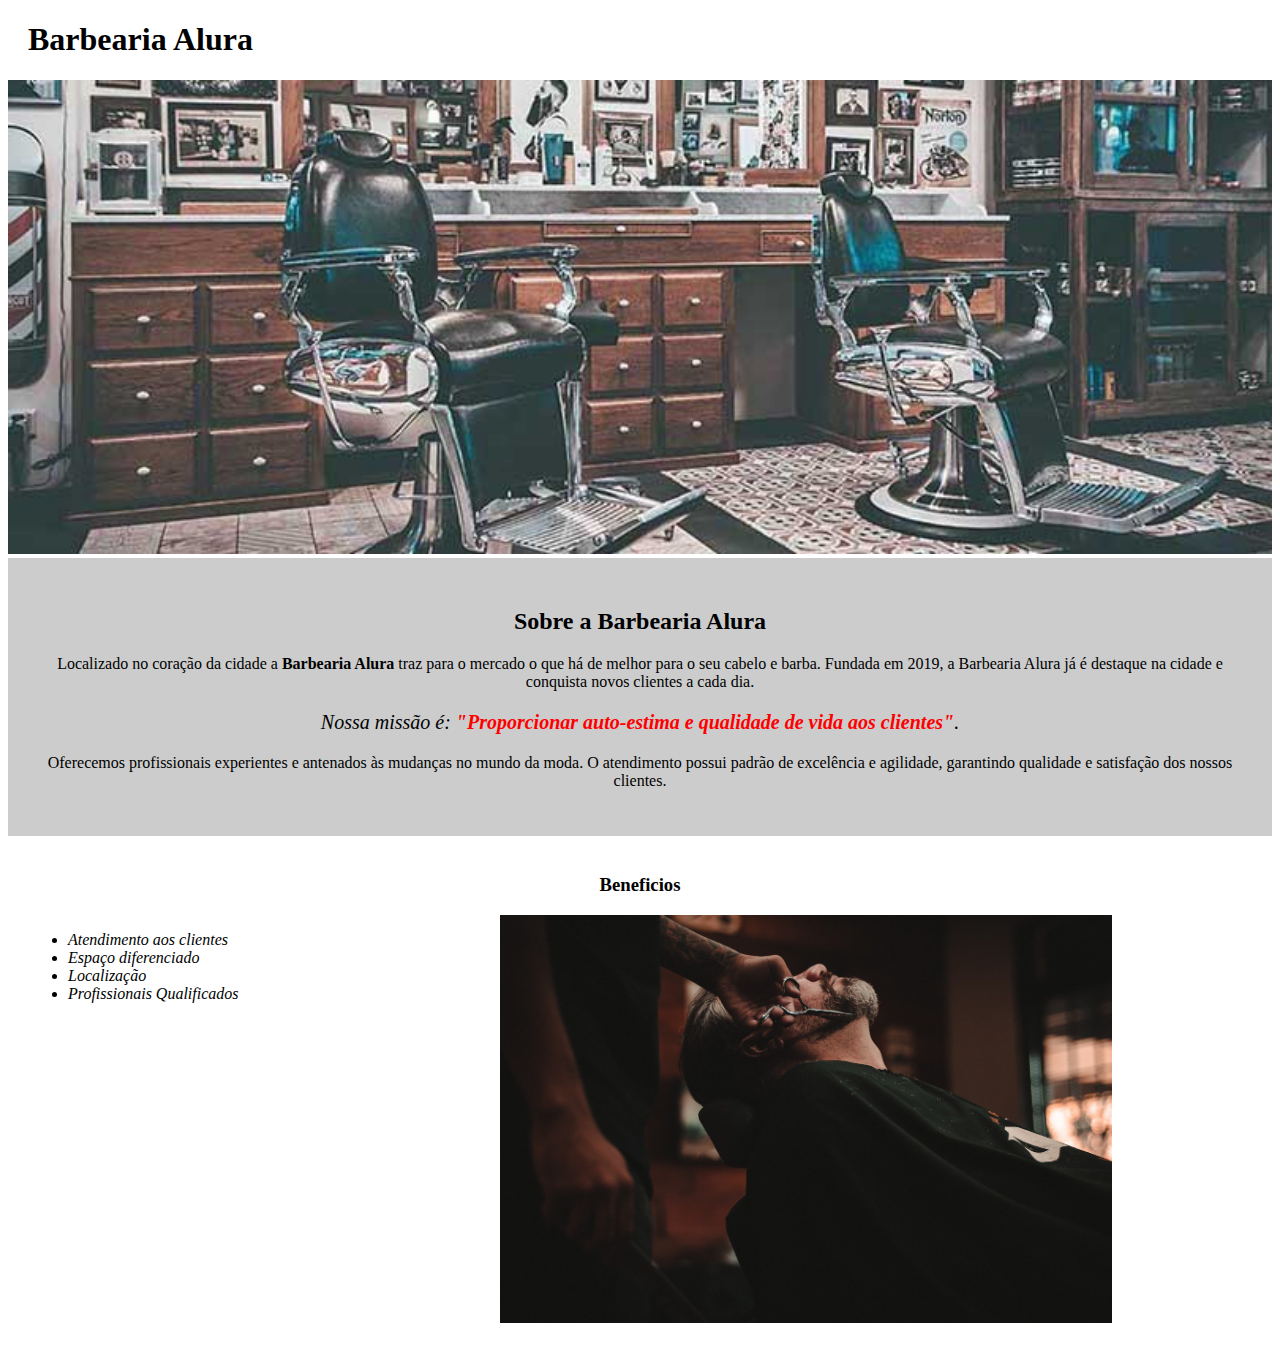
==== index.html @ 9a9d44f9 "Adicionando todos os arquivo para site de barbearia." ====
<!DOCTYPE html>
<html lang="pt-br">
    <head>
        <meta charset="UTF-8">
        <meta http-equiv="X-UA-Compatible" content="IE=edge">
        <meta name="viewport" content="width=device-width, initial-scale=1.0">
        <link rel="stylesheet" href="style.css">
        <title>Barbearia Alura</title>
    </head>
    <body>

        <header>
            <h1 class="titulo-principal">Barbearia Alura</h1>
        </header>

        <img id="banner" src="img/banner.jpg" alt="imagem principal do menu">

        <div class="principal">

        <h2 class="titulo-centralizado">Sobre a Barbearia Alura</h2>

        <p>Localizado no coração da cidade a <strong>Barbearia Alura</strong> traz para o mercado o que há de melhor para o seu cabelo e barba. Fundada em 2019, a Barbearia Alura já é destaque na cidade e conquista novos clientes a cada dia.</p>

        <p id="missao">
            <em>Nossa missão é:<strong> "Proporcionar auto-estima e qualidade de vida aos clientes"</strong>.</em>
        </p> 

        <p>Oferecemos profissionais experientes e antenados às mudanças no mundo da moda. O atendimento possui padrão de excelência e agilidade, garantindo qualidade e satisfação dos nossos clientes.</p> 

        </div>

        <div class="beneficios">

        <h3 class="titulo-centralizado">Beneficios</h3>
        <ul>
            <li class="item">Atendimento aos clientes</li>
            <li class="item">Espaço diferenciado</li>
            <li class="item">Localização</li>
            <li class="item">Profissionais Qualificados</li>
        </ul>

            <img class="imagembeneficios" src="img/beneficios.jpg" alt="segunda imagem de corte de barba">
        </div>
    </body>
</html>
---- style.css ----
#banner {
    width: 100%;
}

.principal {
    background: #cccccc;
    padding: 30px;
}

.titulo-principal {
    padding-left: 20px;
}

.titulo-centralizado {
    text-align: center;
}

p {
    text-align: center;
}

#missao {
    font-size: 20px;
}

em strong {
    color: red;
}

.item {
    font-style: italic;
}

.beneficios {
    background: #ffffff;
    padding: 20px;
}

ul {
    display: inline-block;
    vertical-align: top;
    width: 20%;
    margin-right: 15%; 
}

.imagembeneficios {
    width: 50%;
}
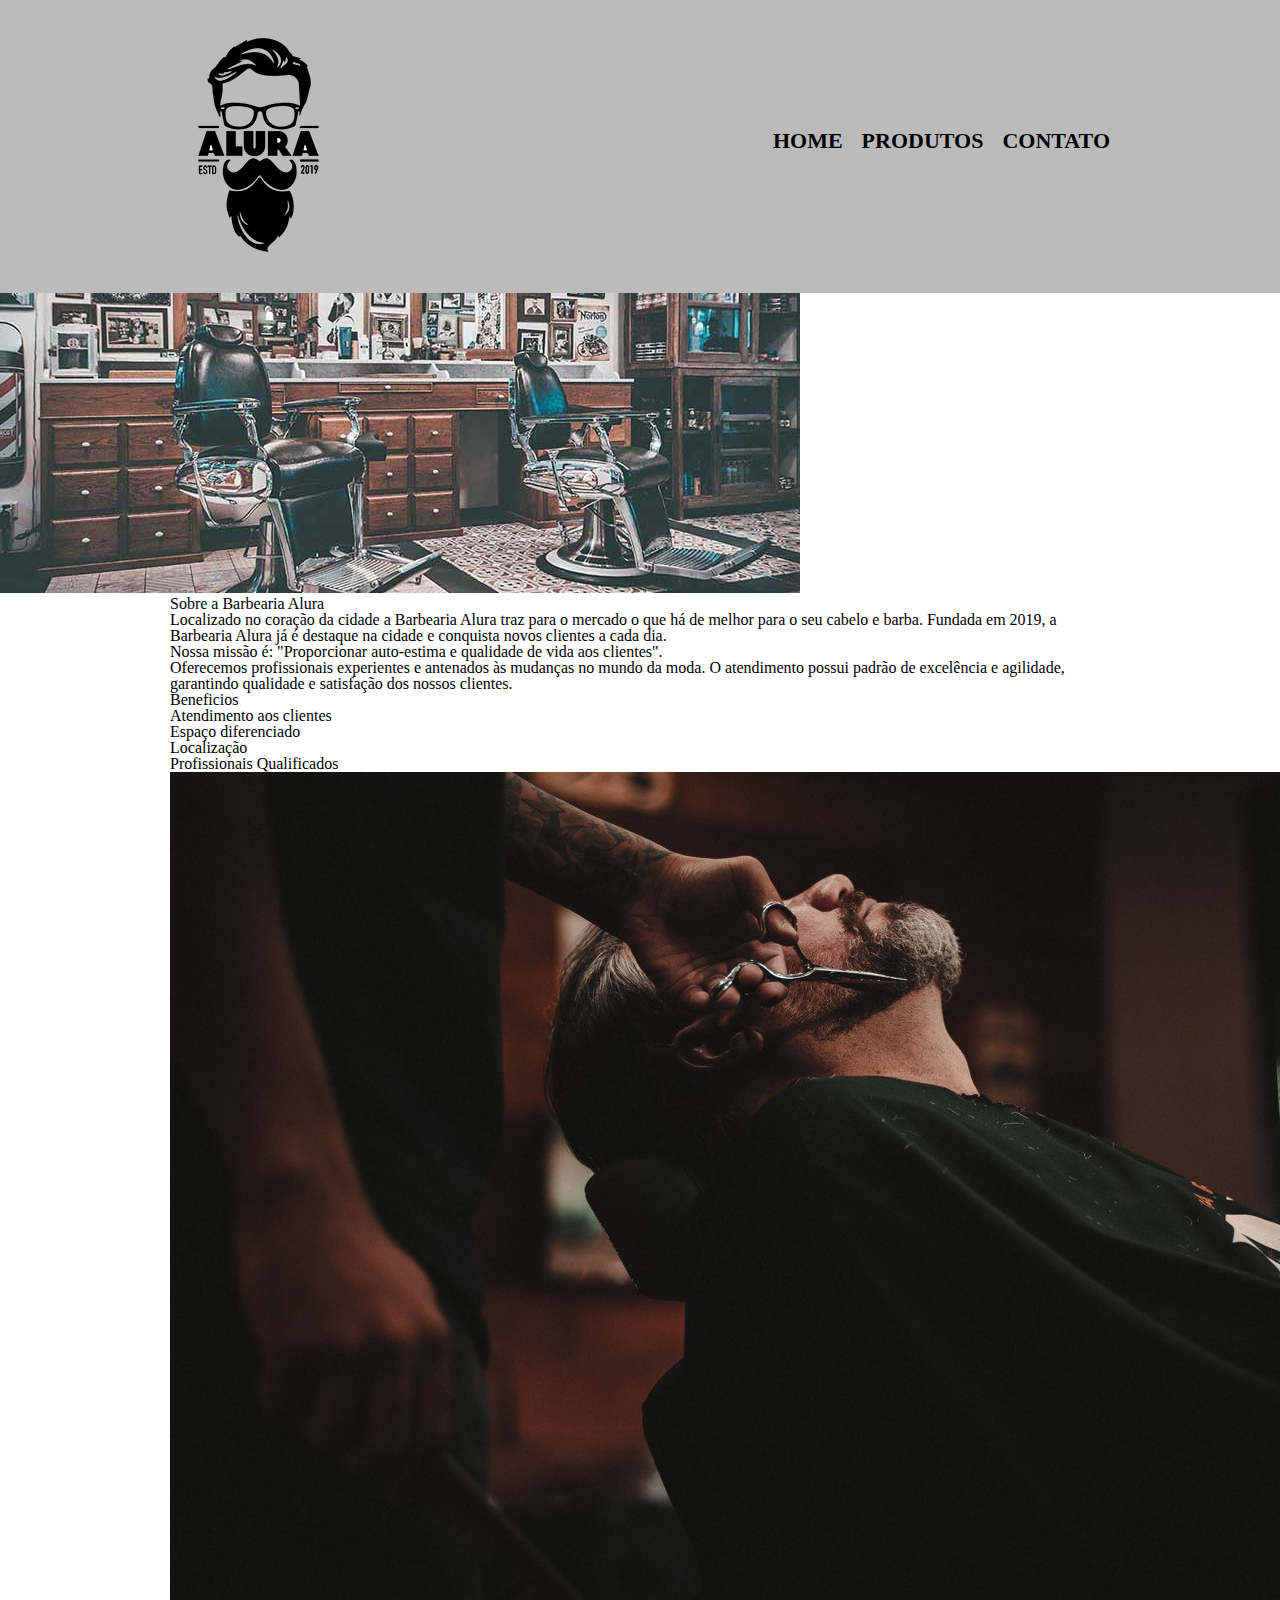
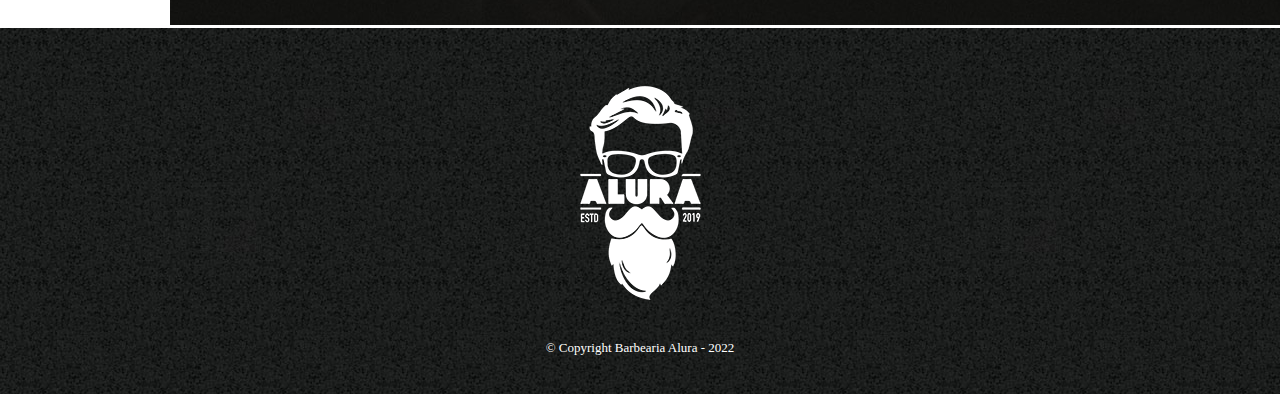
==== commit 742ba916: "iniciando a configuração da pagina home" ====
--- a/index.html
+++ b/index.html
@@ -4,42 +4,62 @@
         <meta charset="UTF-8">
         <meta http-equiv="X-UA-Compatible" content="IE=edge">
         <meta name="viewport" content="width=device-width, initial-scale=1.0">
+        <link rel="stylesheet" href="reset.css">
         <link rel="stylesheet" href="style.css">
         <title>Barbearia Alura</title>
     </head>
     <body>
 
         <header>
-            <h1 class="titulo-principal">Barbearia Alura</h1>
+            <div class="caixa">
+            <h1><img src="img/logo.png" alt="logo principal"></h1>
+            <nav>
+            <ul>
+                <li><a href="index.html">Home</a></li>
+                <li><a href="produtos.html">Produtos</a></li>
+                <li><a href="contato.html">Contato</a></li>
+            </ul>
+            </nav>
+            </div>
         </header>
 
         <img id="banner" src="img/banner.jpg" alt="imagem principal do menu">
 
-        <div class="principal">
+        <main>
 
-        <h2 class="titulo-centralizado">Sobre a Barbearia Alura</h2>
+            <section class="principal">
 
-        <p>Localizado no coração da cidade a <strong>Barbearia Alura</strong> traz para o mercado o que há de melhor para o seu cabelo e barba. Fundada em 2019, a Barbearia Alura já é destaque na cidade e conquista novos clientes a cada dia.</p>
+            <h2 class="titulo-centralizado">Sobre a Barbearia Alura</h2>
 
-        <p id="missao">
-            <em>Nossa missão é:<strong> "Proporcionar auto-estima e qualidade de vida aos clientes"</strong>.</em>
-        </p> 
+            <p>Localizado no coração da cidade a <strong>Barbearia Alura</strong> traz para o mercado o que há de melhor para o seu cabelo e barba. Fundada em 2019, a Barbearia Alura já é destaque na cidade e conquista novos clientes a cada dia.</p>
 
-        <p>Oferecemos profissionais experientes e antenados às mudanças no mundo da moda. O atendimento possui padrão de excelência e agilidade, garantindo qualidade e satisfação dos nossos clientes.</p> 
+            <p id="missao">
+                <em>Nossa missão é:<strong> "Proporcionar auto-estima e qualidade de vida aos clientes"</strong>.</em>
+            </p> 
 
-        </div>
+            <p>Oferecemos profissionais experientes e antenados às mudanças no mundo da moda. O atendimento possui padrão de excelência e agilidade, garantindo qualidade e satisfação dos nossos clientes.</p> 
 
-        <div class="beneficios">
+            </section>
 
-        <h3 class="titulo-centralizado">Beneficios</h3>
-        <ul>
-            <li class="item">Atendimento aos clientes</li>
-            <li class="item">Espaço diferenciado</li>
-            <li class="item">Localização</li>
-            <li class="item">Profissionais Qualificados</li>
-        </ul>
+            <section class="beneficios">
 
-            <img class="imagembeneficios" src="img/beneficios.jpg" alt="segunda imagem de corte de barba">
-        </div>
+            <h3 class="titulo-centralizado">Beneficios</h3>
+            <ul>
+                <li class="item">Atendimento aos clientes</li>
+                <li class="item">Espaço diferenciado</li>
+                <li class="item">Localização</li>
+                <li class="item">Profissionais Qualificados</li>
+            </ul>
+
+                <img class="imagembeneficios" src="img/beneficios.jpg" alt="segunda imagem de corte de barba">
+            </section>
+
+        </main>
+
+        <footer>
+            <img src="img/logo-branco.png" alt="Rodapé">
+            <p class="copyright">&copy; Copyright Barbearia Alura - 2022</p>
+        </footer>
+
     </body>
 </html>--- a/style.css
+++ b/style.css
@@ -1,49 +1,152 @@
-
-#banner {
-    width: 100%;
+header {
+    background: #bbbbbb;
+    padding: 20px 0;
 }
 
-.principal {
-    background: #cccccc;
-    padding: 30px;
+.caixa {
+    position: relative;
+    width: 940px;
+    margin: 0 auto;
 }
 
-.titulo-principal {
-    padding-left: 20px;
+
+nav {
+    position: absolute;
+    top: 110px;
+    right: 0px;
 }
 
-.titulo-centralizado {
-    text-align: center;
+nav li {
+    display: inline;
+    margin: 0 0 0 15px;
 }
 
-p {
-    text-align: center;
+nav a {
+    text-transform: uppercase;
+    color: black;
+    font-weight: bold;
+    font-size: 22px;
+    text-decoration: none;
 }
 
-#missao {
-    font-size: 20px;
+nav a:hover {
+    color: #C78C19;
+    text-decoration: underline;
 }
 
-em strong {
-    color: red;
+.produtos {
+    width: 940px;
+    margin: auto;
+    padding: 50px 0;
 }
 
-.item {
-    font-style: italic;
+.produtos li {
+    display: inline-block;
+    text-align: center;
+    width: 30%;
+    vertical-align: top;
+    margin: 0 1.5%;
+    padding: 30px 20px;
+    box-sizing: border-box;
+    border: 2px solid #000000;
+    border-radius: 10px;
+
 }
 
-.beneficios {
-    background: #ffffff;
-    padding: 20px;
+.produtos li:hover {
+    border-color: #C78C19;
 }
 
-ul {
-    display: inline-block;
-    vertical-align: top;
-    width: 20%;
-    margin-right: 15%; 
+.produtos li:active {
+    border-color: #088c19;
 }
 
-.imagembeneficios {
+.produtos li:hover h2 {
+    font-size: 35px;
+}
+
+.produtos h2 {
+    font-size: 30px;
+    font-weight: bold;
+}
+
+.produto-descricao {
+    font-size: 18px;
+}
+
+.produto-preco {
+    font-size: 22px;
+    font-weight: bolder;
+    margin-top: 10px;
+}
+
+footer {
+    text-align: center;
+    background: url(img/bg.jpg);
+    padding: 40px 0;
+}
+
+.copyright {
+    color: #ffffff;
+    font-size: 13px;
+    margin: 20px 0 0;
+}
+
+main {
+    width: 940px;
+    margin: 0 auto;
+}
+
+form {
+    margin: 40px 0;
+}
+
+form label, form legend {
+    display: block;
+    font-size: 20px;
+    margin: 0 0 10px;
+}
+
+.input-padrao {
+    display: block;
+    margin: 0 0 20px;
+    padding: 10px 25px;
     width: 50%;
+}
+
+.checkbox {
+    margin: 20px 0px;
+}
+
+.enviar {
+    width: 40%;
+    padding: 15px 0;
+    background: orange;
+    color: white;
+    font-weight: bold;
+    font-size: 18px;
+    border-style: none;
+    border-radius: 5px;
+    transition: 1s all;
+    cursor: pointer;
+}
+
+.enviar:hover {
+    background: darkorange ;
+    transform: scale(1.2);
+}
+
+table {
+    margin: 20px 0 40px;
+}
+
+thead {
+    background: #555555;
+    color: white;
+    font-size: bold;
+}
+
+td, th {
+    border: 1px solid #000000;
+    padding: 8px 15px;
 }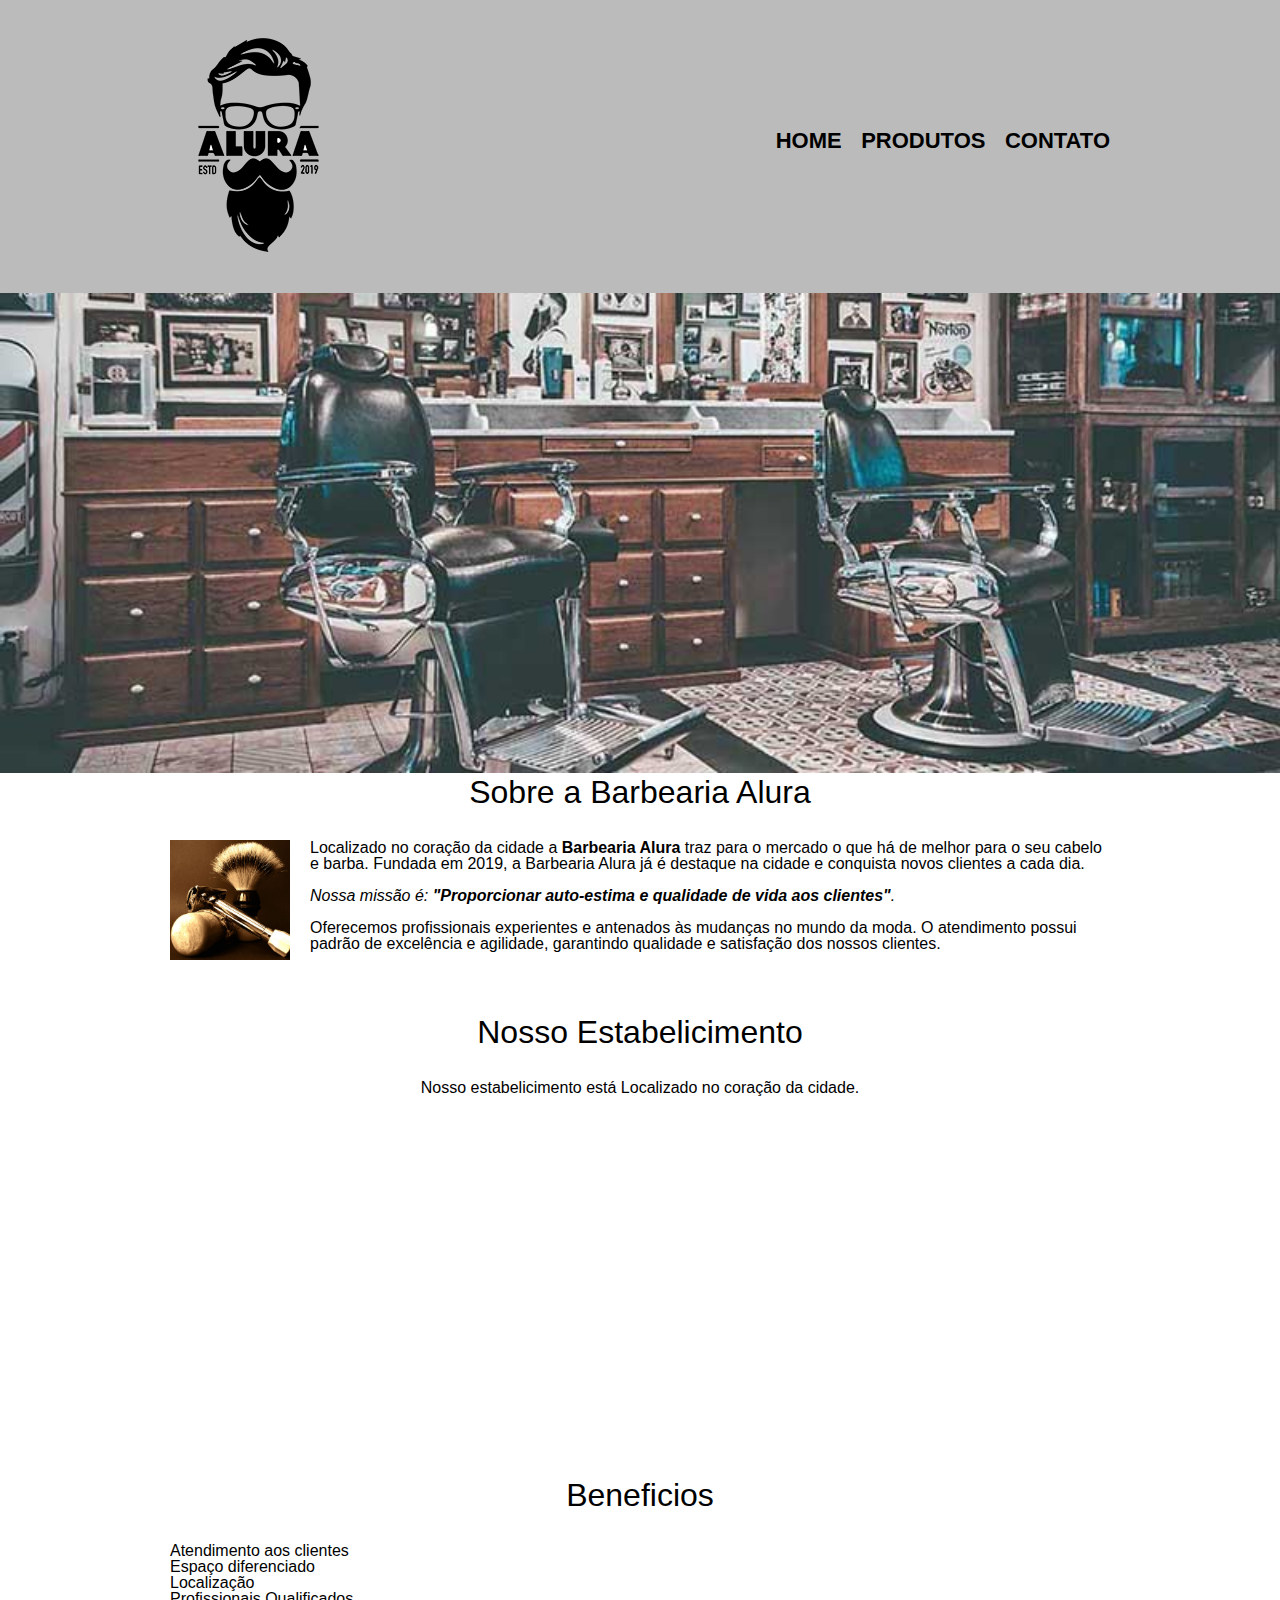
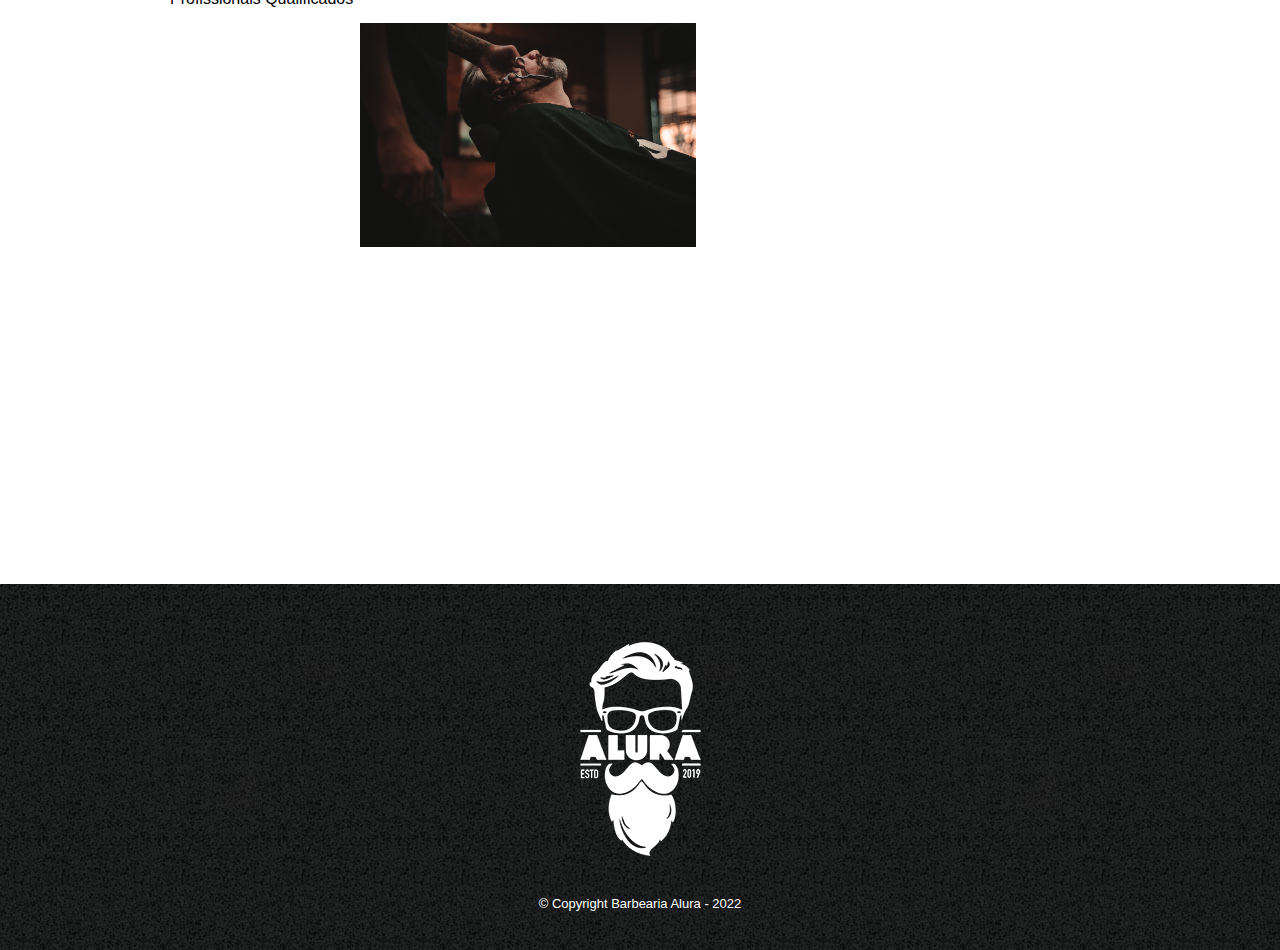
==== commit 1088d37f: "adicionando mapa e video na paagina principal e ajustando o conteúdo" ====
--- a/index.html
+++ b/index.html
@@ -6,6 +6,7 @@
         <meta name="viewport" content="width=device-width, initial-scale=1.0">
         <link rel="stylesheet" href="reset.css">
         <link rel="stylesheet" href="style.css">
+        <link href="https: //fonts.googleapis.com/css2?family=Montserrat:wght@200&display=swap" rel="stylesheet">
         <title>Barbearia Alura</title>
     </head>
     <body>
@@ -23,13 +24,15 @@
             </div>
         </header>
 
-        <img id="banner" src="img/banner.jpg" alt="imagem principal do menu">
+        <img class="banner" src="img/banner.jpg" alt="imagem principal do menu">
 
         <main>
 
             <section class="principal">
 
-            <h2 class="titulo-centralizado">Sobre a Barbearia Alura</h2>
+            <h2 class="titulo-principal">Sobre a Barbearia Alura</h2>
+
+            <img class="utensilios" src="img/utensilios.jpg" alt="utensilios de Barbearia">
 
             <p>Localizado no coração da cidade a <strong>Barbearia Alura</strong> traz para o mercado o que há de melhor para o seu cabelo e barba. Fundada em 2019, a Barbearia Alura já é destaque na cidade e conquista novos clientes a cada dia.</p>
 
@@ -41,17 +44,26 @@
 
             </section>
 
+            <section class="mapa">
+                <h3 class="titulo-principal">Nosso Estabelicimento</h3>
+                <p>Nosso estabelicimento está Localizado no coração da cidade.</p>
+                <iframe src="https://www.google.com/maps/embed?pb=!1m18!1m12!1m3!1d58503.19744076339!2d-46.66735082089842!3d-23.5881948!2m3!1f0!2f0!3f0!3m2!1i1024!2i768!4f13.1!3m3!1m2!1s0x94ce5a2b2ed7f3a1%3A0xab35da2f5ca62674!2sCaelum%20-%20Escola%20de%20Tecnologia!5e0!3m2!1spt-BR!2sbr!4v1645983178636!5m2!1spt-BR!2sbr" width="100%" height="300" style="border:0;" allowfullscreen="" loading="lazy"></iframe>
+
+            </section>
+
             <section class="beneficios">
 
-            <h3 class="titulo-centralizado">Beneficios</h3>
+            <h3 class="titulo-principal">Beneficios</h3>
             <ul>
                 <li class="item">Atendimento aos clientes</li>
                 <li class="item">Espaço diferenciado</li>
                 <li class="item">Localização</li>
                 <li class="item">Profissionais Qualificados</li>
             </ul>
-
-                <img class="imagembeneficios" src="img/beneficios.jpg" alt="segunda imagem de corte de barba">
+                <div class="video">
+                    <img class="imagembeneficios" src="img/beneficios.jpg" alt="segunda imagem de corte de barba">
+                    <iframe width="560" height="315" src="https://www.youtube.com/embed/wcVVXUV0YUY" frameborder="0" allow="accelerometer; autoplay; encrypted-media; gyroscope; picture-in-picture" allowfullscreen></iframe>
+                </div>
             </section>
 
         </main>
--- a/style.css
+++ b/style.css
@@ -1,3 +1,7 @@
+body {
+    font-family: 'Montserrat', sans-serif;
+}
+
 header {
     background: #bbbbbb;
     padding: 20px 0;
@@ -149,4 +153,52 @@
 td, th {
     border: 1px solid #000000;
     padding: 8px 15px;
+}
+/* css da pagina inicial*/
+
+.banner {
+    width: 100%;
+}
+
+.titulo-principal {
+    text-align: center;
+    font-size: 2em;
+    margin: 0 0 1em;
+    clear: left;
+}
+
+.principal p {
+    margin: 0 0 1em;
+}
+
+.principal strong {
+    font-weight: bold;
+}
+
+.principal em {
+    font-style: italic;
+}
+
+.utensilios {
+    width: 120px;
+    float: left;
+    margin: 0 20px 20px 0;
+}
+
+.imagembeneficios {
+    width: 60%;
+}
+
+.mapa {
+    padding: 3em 0;
+}
+
+.mapa p {
+    margin: 0 0 2em;
+    text-align: center;
+}
+
+.video {
+    width: 560px;
+    margin: 1em auto;
 }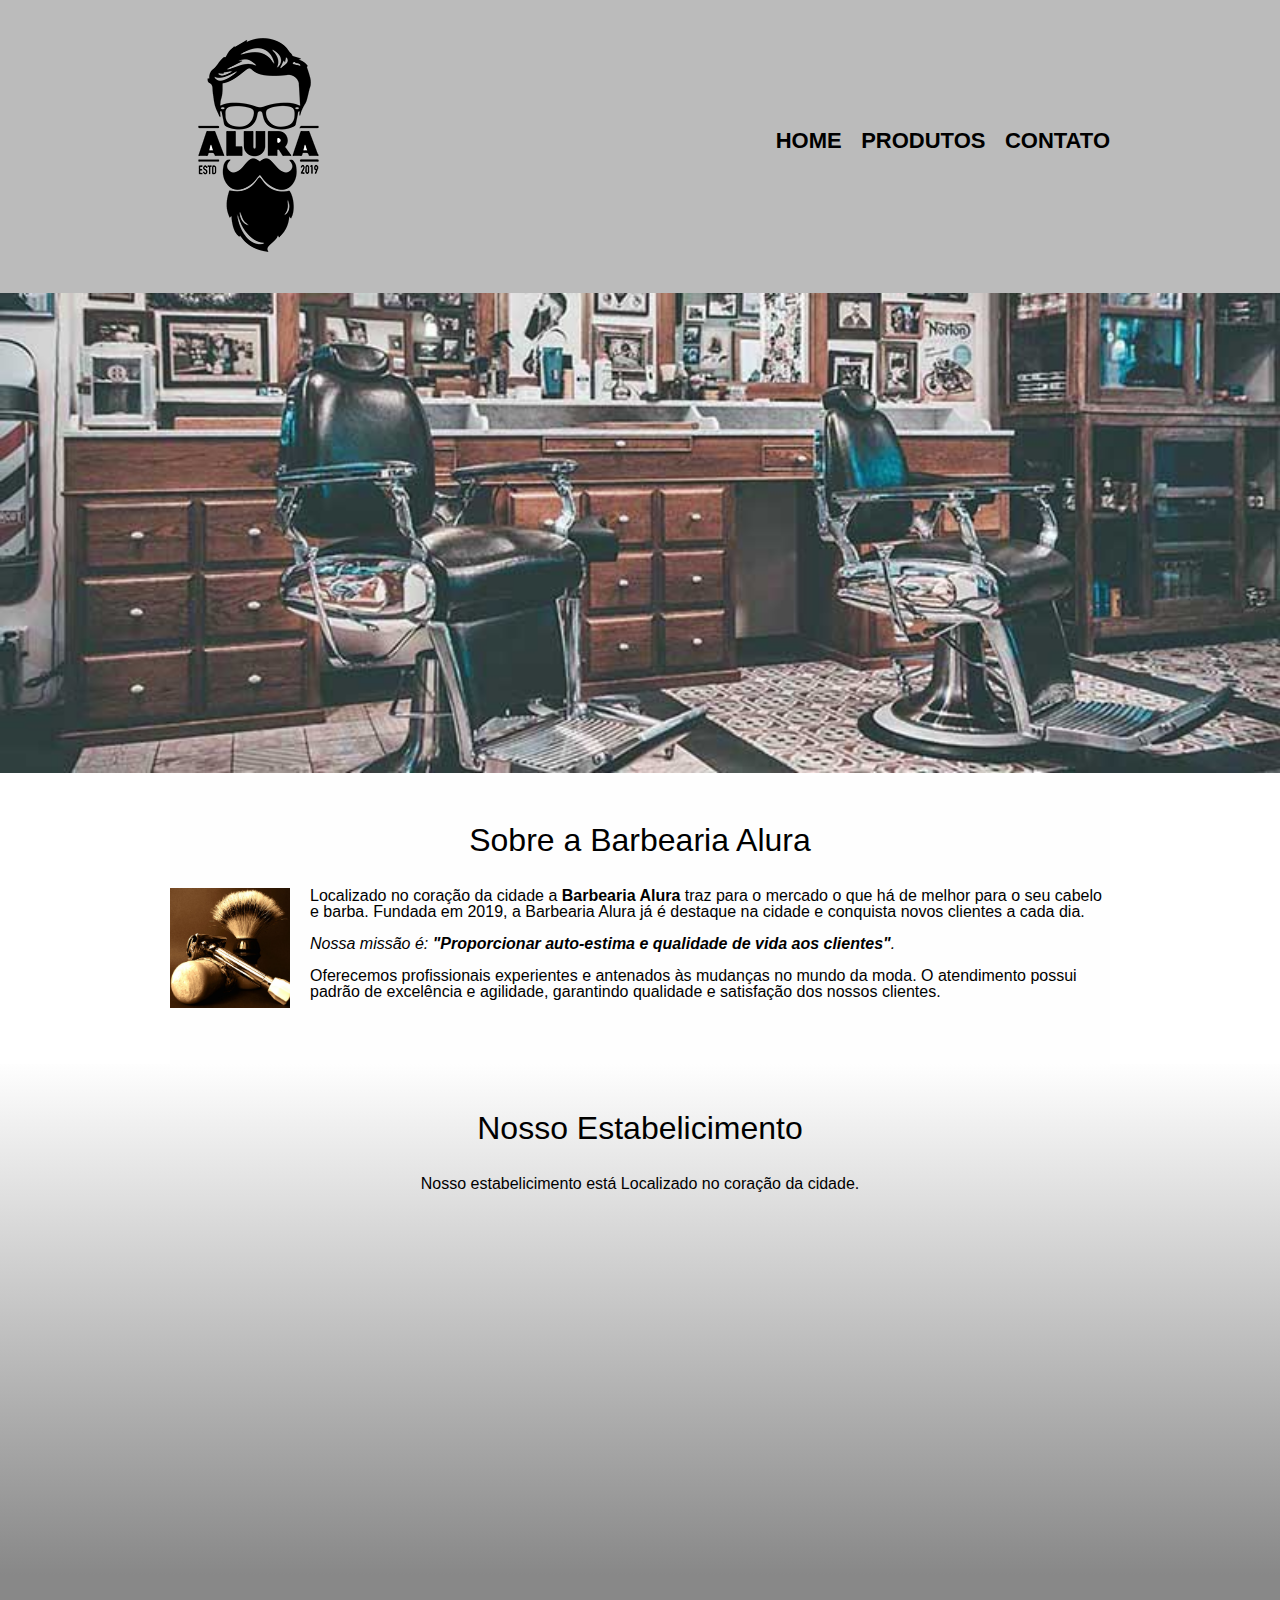
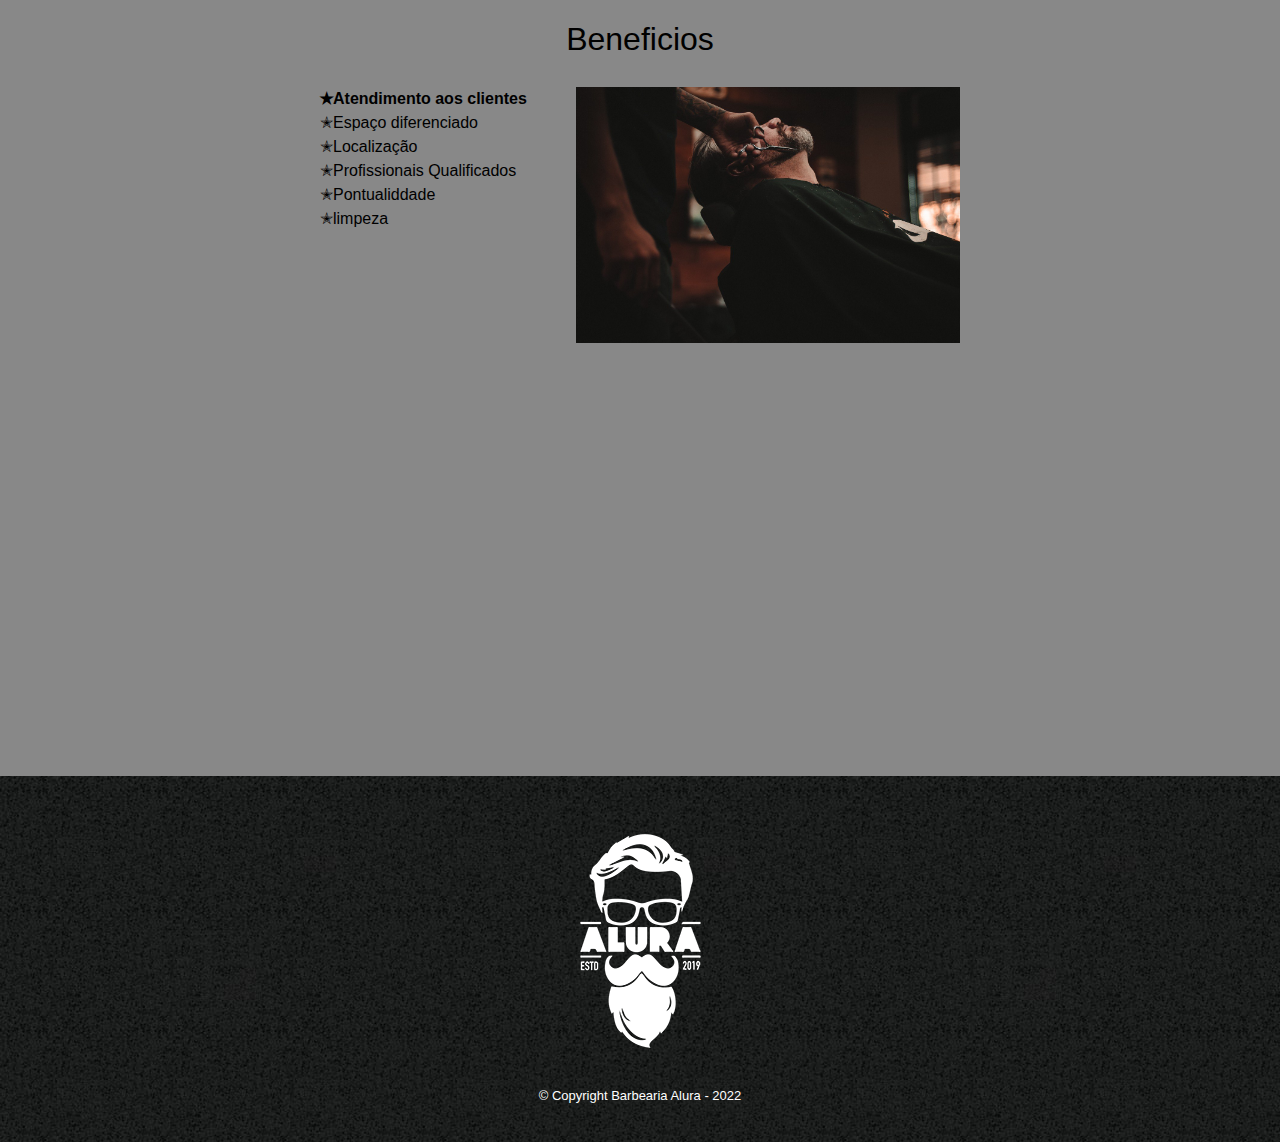
==== commit 8895adfe: "melhorando a aparencia com estilo degrader e melhor organização do conteúdo" ====
--- a/index.html
+++ b/index.html
@@ -47,21 +47,26 @@
             <section class="mapa">
                 <h3 class="titulo-principal">Nosso Estabelicimento</h3>
                 <p>Nosso estabelicimento está Localizado no coração da cidade.</p>
-                <iframe src="https://www.google.com/maps/embed?pb=!1m18!1m12!1m3!1d58503.19744076339!2d-46.66735082089842!3d-23.5881948!2m3!1f0!2f0!3f0!3m2!1i1024!2i768!4f13.1!3m3!1m2!1s0x94ce5a2b2ed7f3a1%3A0xab35da2f5ca62674!2sCaelum%20-%20Escola%20de%20Tecnologia!5e0!3m2!1spt-BR!2sbr!4v1645983178636!5m2!1spt-BR!2sbr" width="100%" height="300" style="border:0;" allowfullscreen="" loading="lazy"></iframe>
+                <div class="mapa-conteudo">
+                    <iframe src="https://www.google.com/maps/embed?pb=!1m18!1m12!1m3!1d58503.19744076339!2d-46.66735082089842!3d-23.5881948!2m3!1f0!2f0!3f0!3m2!1i1024!2i768!4f13.1!3m3!1m2!1s0x94ce5a2b2ed7f3a1%3A0xab35da2f5ca62674!2sCaelum%20-%20Escola%20de%20Tecnologia!5e0!3m2!1spt-BR!2sbr!4v1645983178636!5m2!1spt-BR!2sbr" width="100%" height="300" style="border:0;" allowfullscreen="" loading="lazy"></iframe>
+                </div>
 
             </section>
 
             <section class="beneficios">
 
             <h3 class="titulo-principal">Beneficios</h3>
-            <ul>
-                <li class="item">Atendimento aos clientes</li>
-                <li class="item">Espaço diferenciado</li>
-                <li class="item">Localização</li>
-                <li class="item">Profissionais Qualificados</li>
-            </ul>
+            <div class="conteudo-beneficios">
+                <ul class="lista-beneficios">
+                    <li class="itens">Atendimento aos clientes</li>
+                    <li class="itens">Espaço diferenciado</li>
+                    <li class="itens">Localização</li>
+                    <li class="itens">Profissionais Qualificados</li>
+                    <li class="itens">Pontualiddade</li>
+                    <li class="itens">limpeza</li>
+                </ul><img class="imagem-beneficios" src="img/beneficios.jpg" alt="segunda imagem de corte de barba">
+            </div>
                 <div class="video">
-                    <img class="imagembeneficios" src="img/beneficios.jpg" alt="segunda imagem de corte de barba">
                     <iframe width="560" height="315" src="https://www.youtube.com/embed/wcVVXUV0YUY" frameborder="0" allow="accelerometer; autoplay; encrypted-media; gyroscope; picture-in-picture" allowfullscreen></iframe>
                 </div>
             </section>
--- a/style.css
+++ b/style.css
@@ -97,8 +97,7 @@
 }
 
 main {
-    width: 940px;
-    margin: 0 auto;
+    
 }
 
 form {
@@ -167,6 +166,13 @@
     clear: left;
 }
 
+.principal {
+    padding: 3em 0;
+    background: #fefefe;
+    width: 940px;
+    margin: 0 auto;
+}
+
 .principal p {
     margin: 0 0 1em;
 }
@@ -185,12 +191,14 @@
     margin: 0 20px 20px 0;
 }
 
-.imagembeneficios {
-    width: 60%;
-}
-
 .mapa {
     padding: 3em 0;
+    background: linear-gradient(#fefefe, #888888);
+}
+
+.mapa-conteudo {
+    width: 940px;
+    margin: 0 auto;
 }
 
 .mapa p {
@@ -198,7 +206,39 @@
     text-align: center;
 }
 
+.beneficios {
+    padding: 3em 0;
+    background: #888888;
+}
+
+.conteudo-beneficios {
+    width: 640px;
+    margin: 0 auto;
+}
+
+.lista-beneficios {
+    width: 40%;
+    display: inline-block;
+    vertical-align: top;
+}
+
+.itens {
+    line-height: 1.5;
+}
+
+.itens:first-child {
+    font-weight: bold;
+}
+
+.itens:before {
+    content: "✭";
+}
+
+.imagem-beneficios {
+    width: 60%;
+}
+
 .video {
     width: 560px;
-    margin: 1em auto;
+    margin: 2em auto;
 }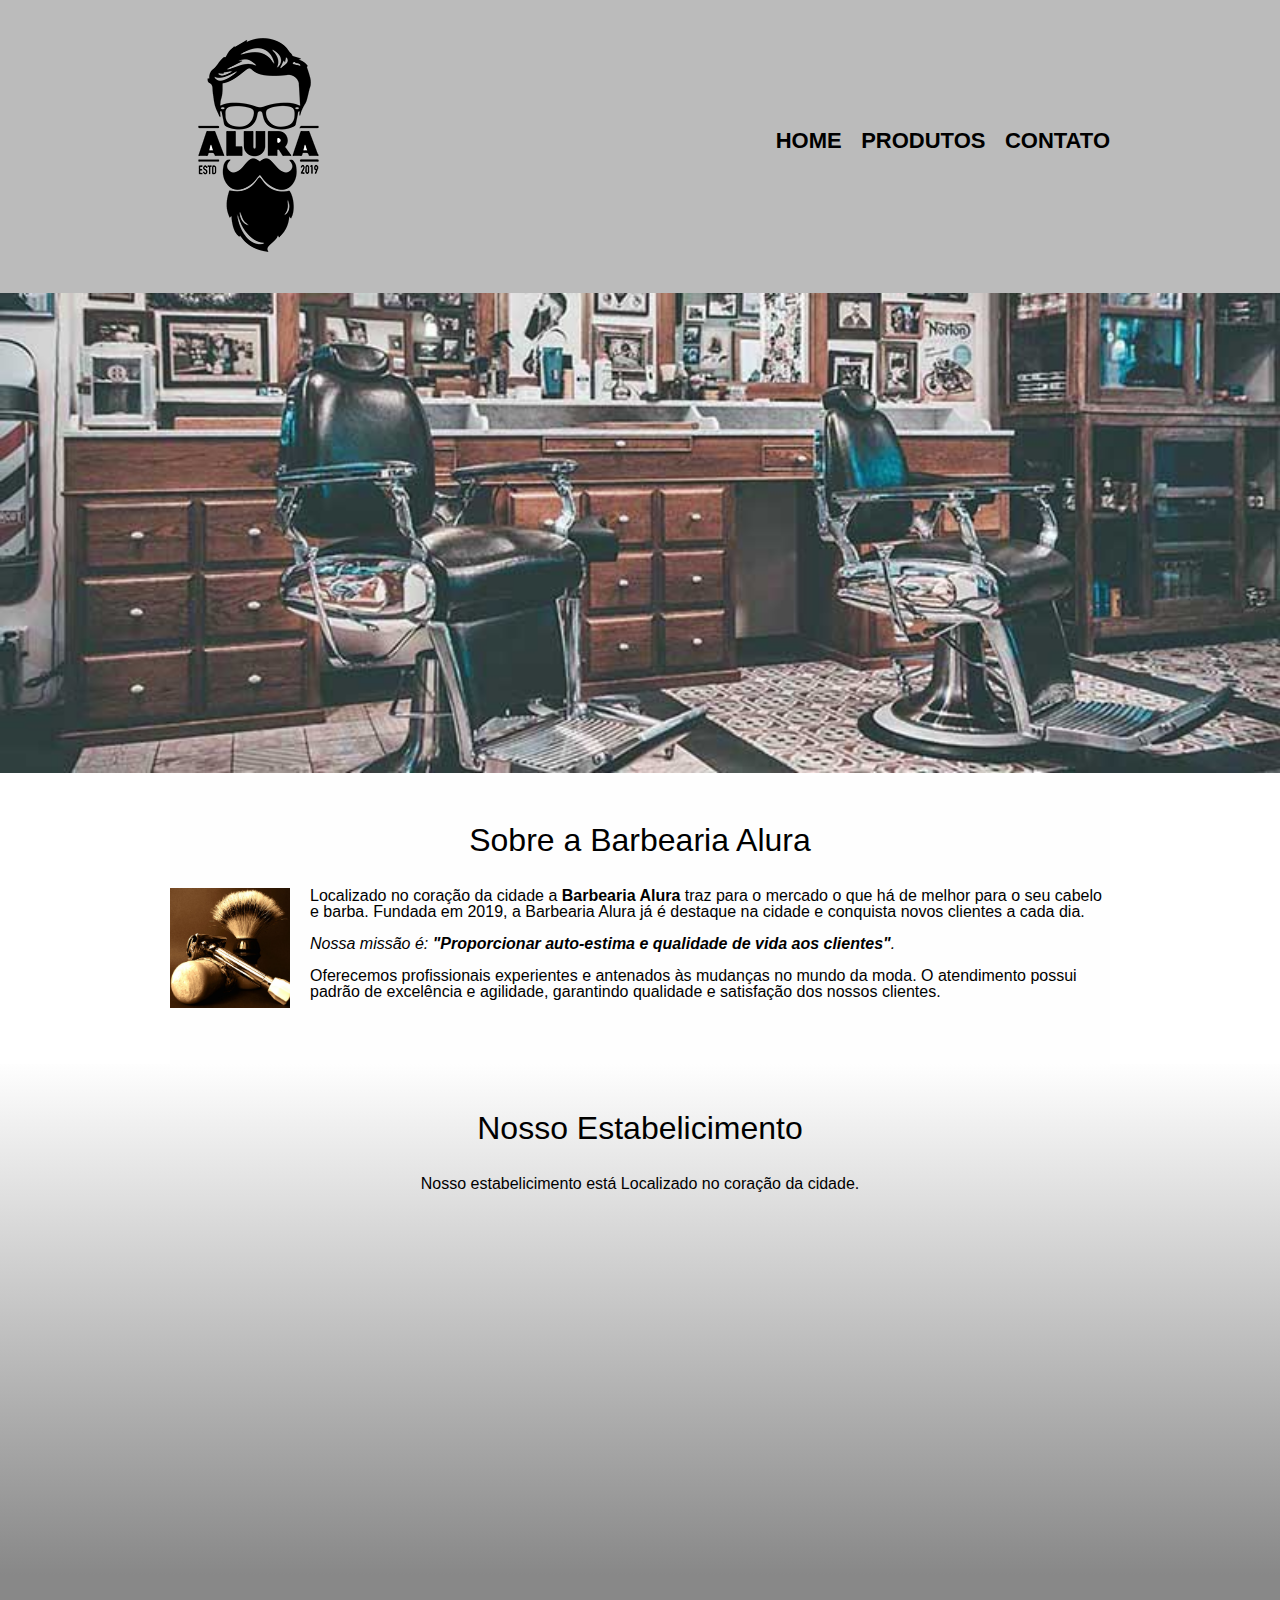
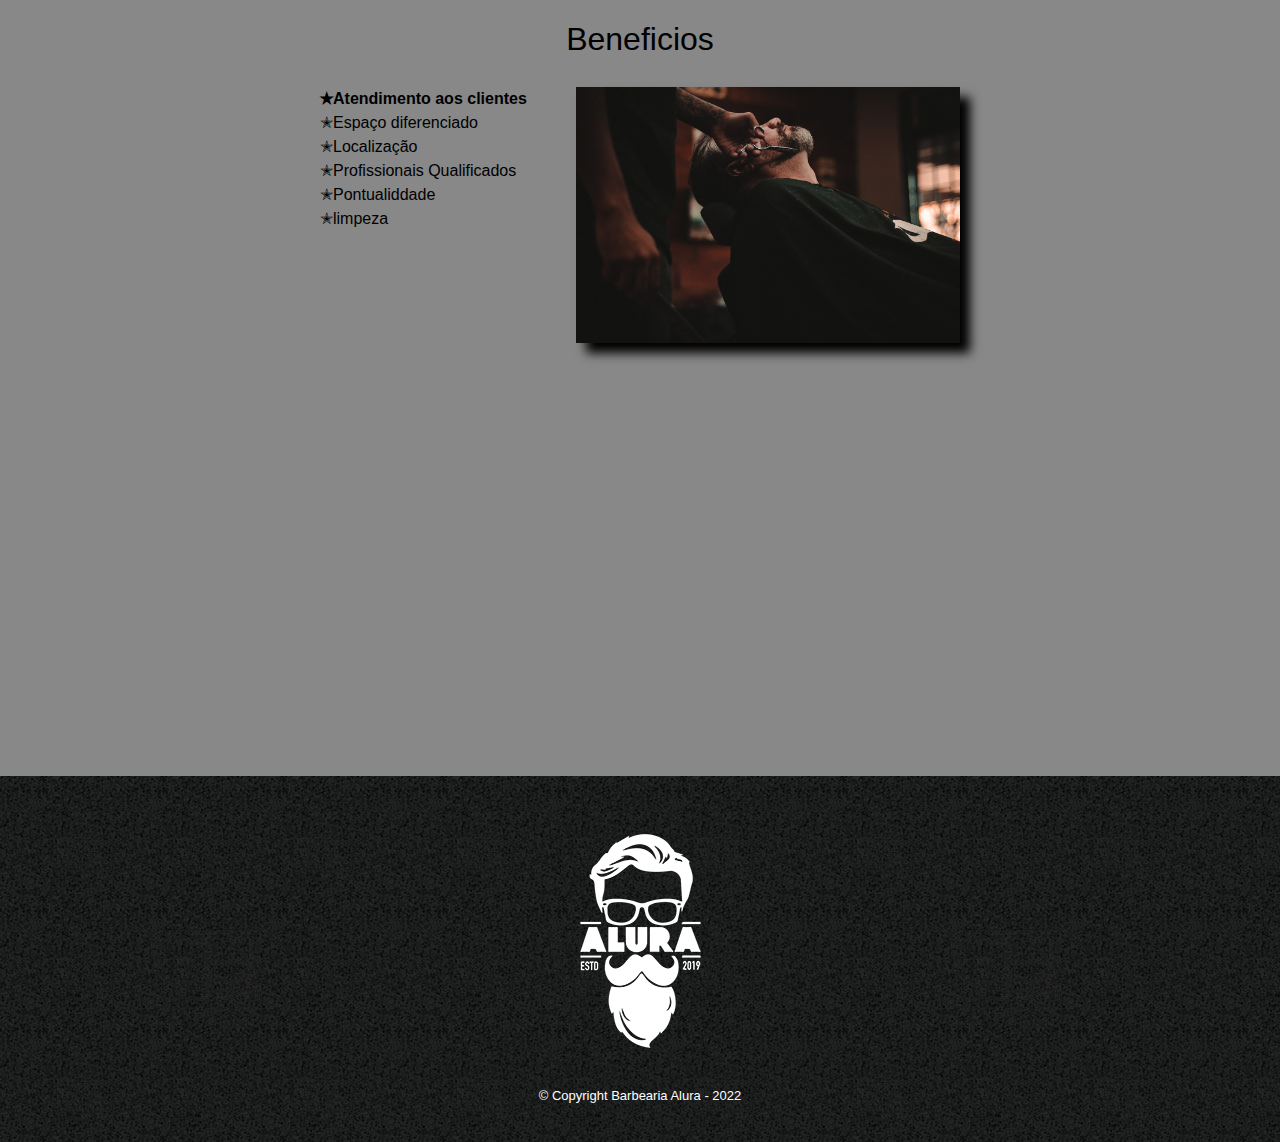
==== commit f060a938: "ajustando opacidade e adicionando sobra em elementos e texto" ====
--- a/index.html
+++ b/index.html
@@ -8,6 +8,7 @@
         <link rel="stylesheet" href="style.css">
         <link href="https: //fonts.googleapis.com/css2?family=Montserrat:wght@200&display=swap" rel="stylesheet">
         <title>Barbearia Alura</title>
+        <!--pagina principal-->
     </head>
     <body>
 
--- a/style.css
+++ b/style.css
@@ -96,8 +96,9 @@
     margin: 20px 0 0;
 }
 
-main {
-    
+.formulario-conteudo {
+  width: 940px;  
+  margin: 0 auto;
 }
 
 form {
@@ -164,6 +165,8 @@
     font-size: 2em;
     margin: 0 0 1em;
     clear: left;
+    /*text-shadow: 2px 2px #ff0000; sombra no texto*/
+    /*color: rgba(0,0,0,0.5); opacidade no texto*/
 }
 
 .principal {
@@ -209,6 +212,7 @@
 .beneficios {
     padding: 3em 0;
     background: #888888;
+    /*box-shadow: inset 0 0 30px #ff0000;*/
 }
 
 .conteudo-beneficios {
@@ -236,6 +240,13 @@
 
 .imagem-beneficios {
     width: 60%;
+    opacity: 1;
+    transition: 400ms;
+    box-shadow: 10px 10px 10px  #000000;
+}
+
+.imagem-beneficios:hover {
+    opacity: 0.3;
 }
 
 .video {
